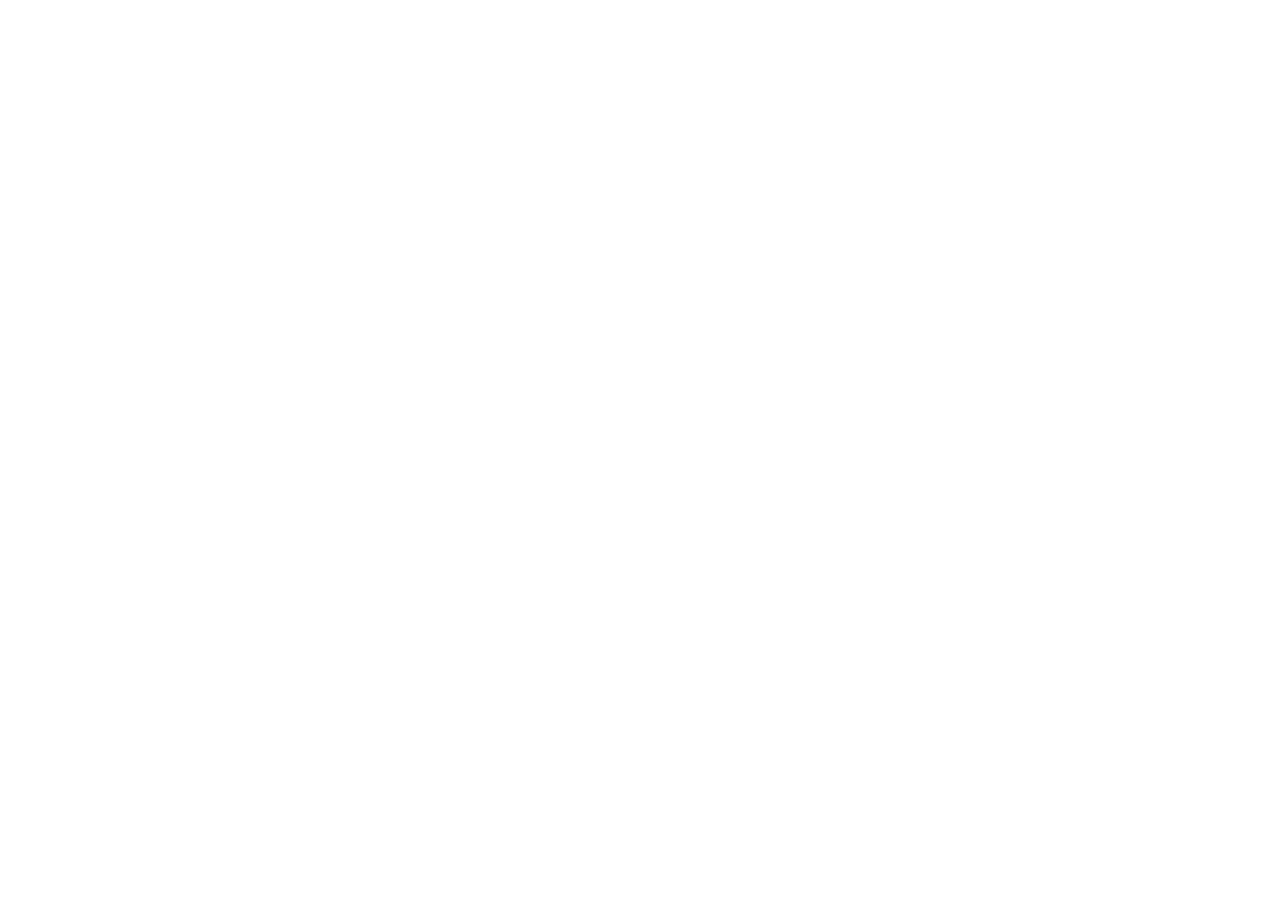
==== index.html @ 423ead97 "Criei a pagina principal" ====
<!DOCTYPE html>
<html lang="pt-br">
<head>
    <meta charset="UTF-8">
    <meta name="viewport" content="width=device-width, initial-scale=1.0">
    <title>Projeto Redes Sociais</title>
    <link rel="shortcut icon" href="favicon.ico" type="image/x-icon">
</head>
<body>
    
</body>
</html>
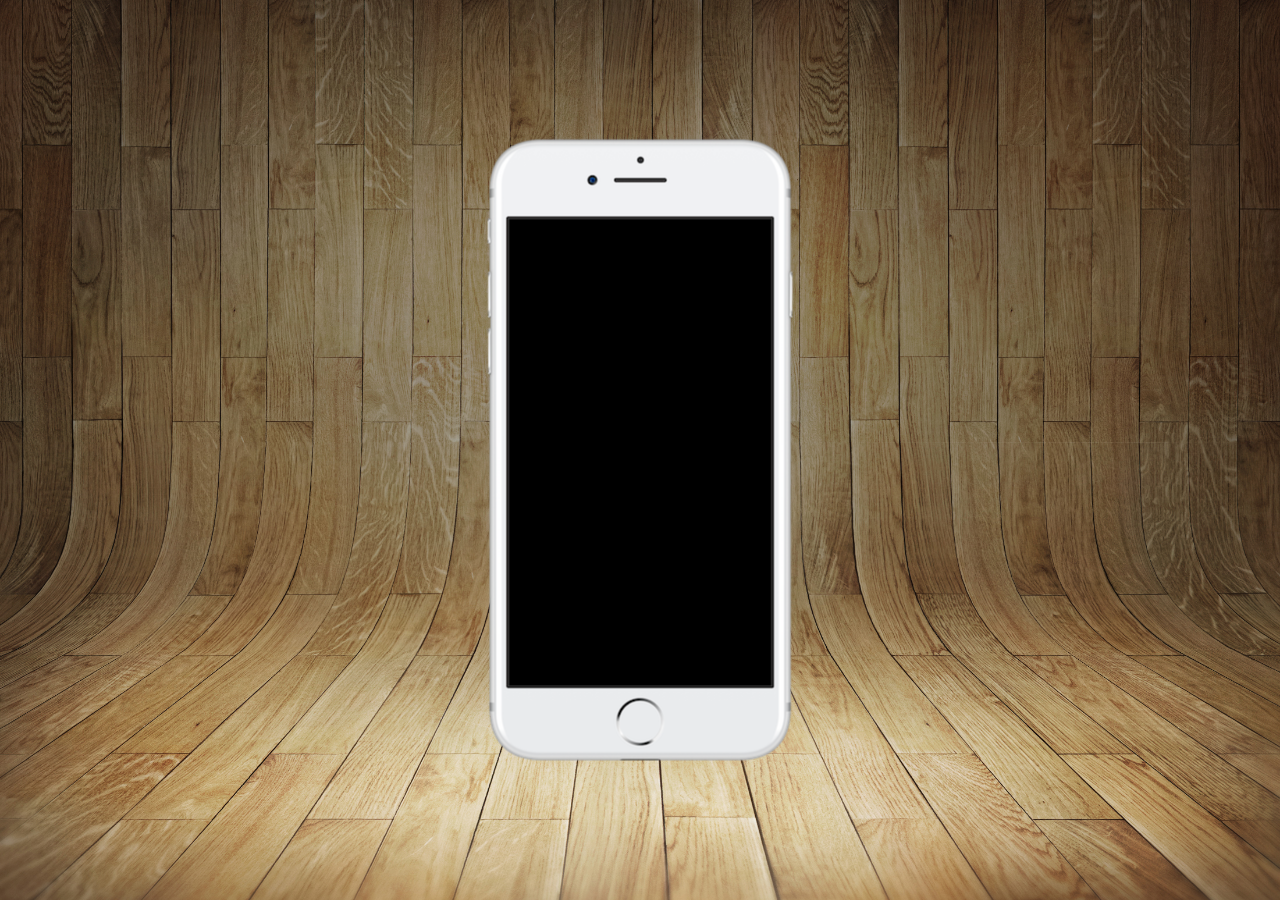
==== commit 1e6506fe: "Posicionamento das imagens de fundo" ====
--- a/index.html
+++ b/index.html
@@ -5,8 +5,16 @@
     <meta name="viewport" content="width=device-width, initial-scale=1.0">
     <title>Projeto Redes Sociais</title>
     <link rel="shortcut icon" href="favicon.ico" type="image/x-icon">
+    <link rel="stylesheet" href="estilos/style.css">
 </head>
 <body>
-    
+    <main>
+        <section id="telefone">
+
+        </section>
+        <section id="redes-sociais">
+
+        </section>
+    </main>
 </body>
 </html>--- a/estilos/style.css
+++ b/estilos/style.css
@@ -0,0 +1,34 @@
+@charset "UTF-8"; 
+
+*{
+    margin: 0px;
+    padding: 0px;
+    font-family: Arial, Helvetica, sans-serif;
+}
+
+
+body{
+    height: 100vh;
+    width: 100vw;
+    background-color: black;
+    background-image: url('../imagens/fundo-madeira.jpg');
+    background-repeat: no-repeat;
+    background-position: top center;
+    background-size: cover;
+    background-attachment: fixed;
+}
+
+main{
+    height: 100vh;
+    position: relative;
+}
+
+section#telefone{
+    position: absolute;
+    top: 50%;
+    left: 50%;
+    transform: translate(-50%, -50%);
+    height: 627px;
+    width: 311px;
+    background: url('../imagens/frame-iphone.png') no-repeat;
+}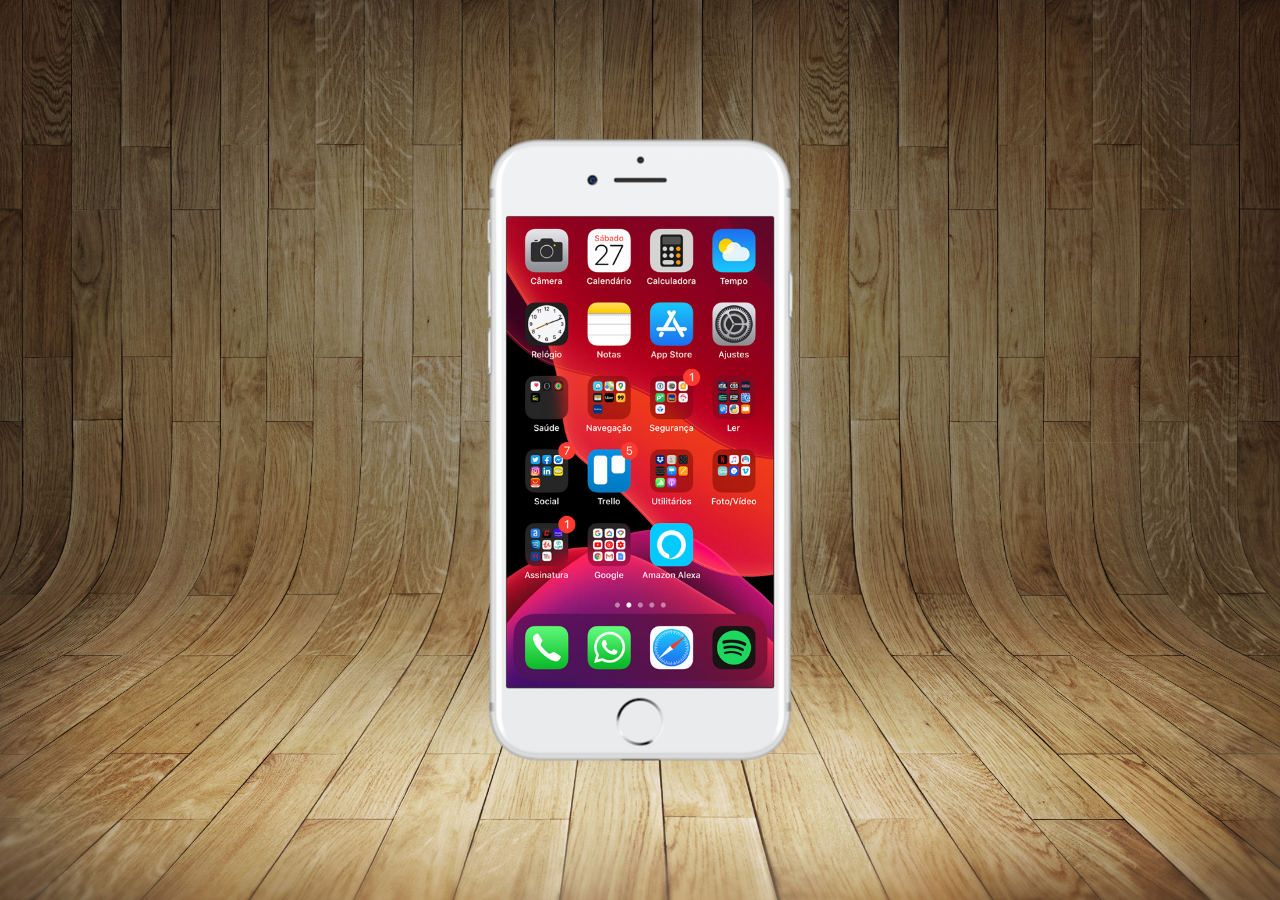
==== commit 2947237d: "tela de home" ====
--- a/index.html
+++ b/index.html
@@ -10,7 +10,7 @@
 <body>
     <main>
         <section id="telefone">
-
+            <iframe src="home.html" name="tela" id="tela" frameborder="0"></iframe>
         </section>
         <section id="redes-sociais">
 
--- a/estilos/style.css
+++ b/estilos/style.css
@@ -31,4 +31,12 @@
     height: 627px;
     width: 311px;
     background: url('../imagens/frame-iphone.png') no-repeat;
+}
+
+iframe#tela{
+    position: relative;
+    top: 80px;
+    left: 22px;
+    height: 471px;
+    width: 267px;
 }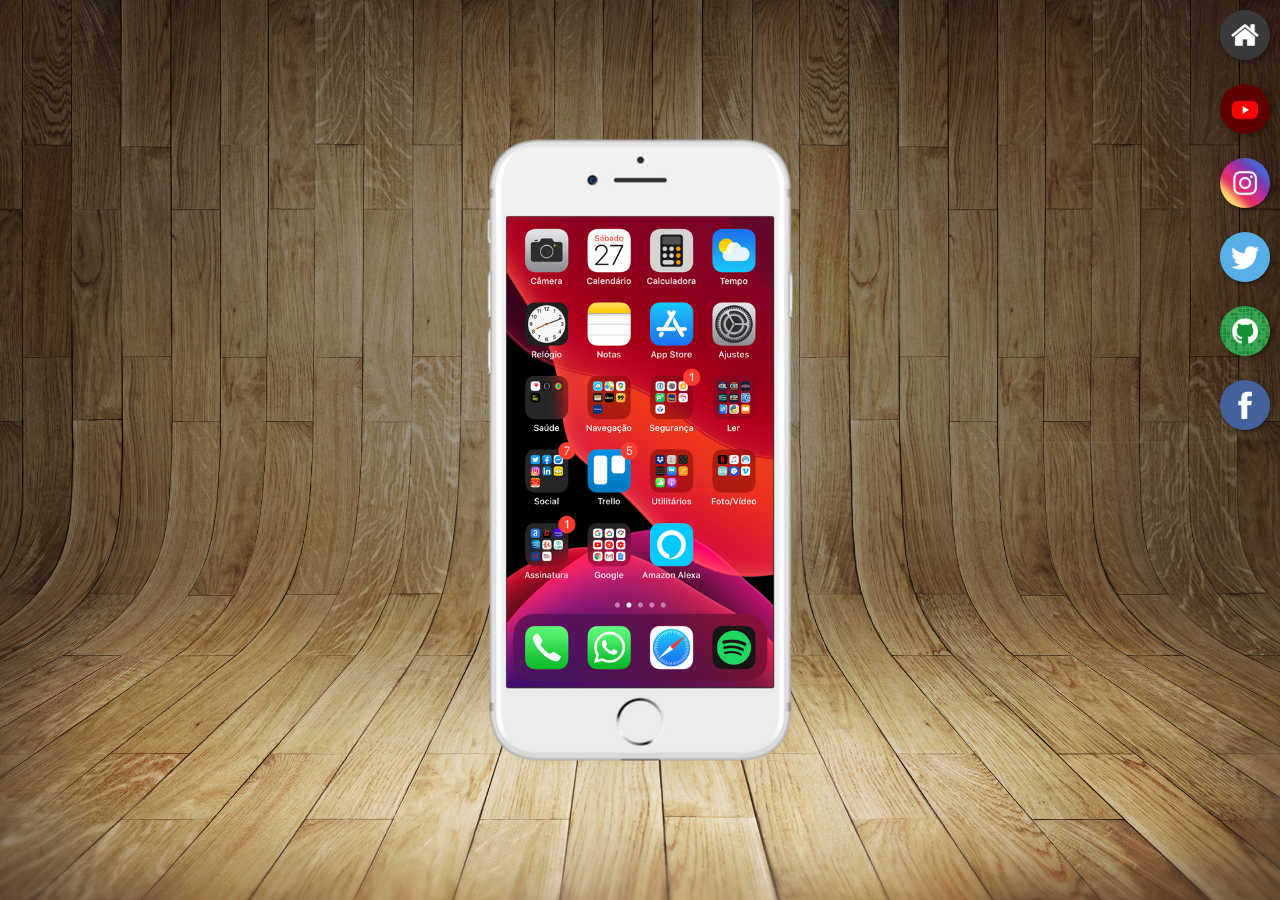
==== commit f935b1d0: "criei botões na lateral" ====
--- a/index.html
+++ b/index.html
@@ -13,7 +13,12 @@
             <iframe src="home.html" name="tela" id="tela" frameborder="0"></iframe>
         </section>
         <section id="redes-sociais">
-
+            <a href="#"><img src="imagens/logo-home.jpg" alt="Home"></a><br>
+            <a href="#"><img src="imagens/logo-youtube.jpg" alt="Youtube"></a><br>
+            <a href="#"><img src="imagens/logo-instagram.jpg" alt="Instagram"></a><br>
+            <a href="#"><img src="imagens/logo-twitter.jpg" alt="Twitter"></a><br>
+            <a href="#"><img src="imagens/logo-github.jpg" alt="GitHub"></a><br>
+            <a href="#"><img src="imagens/logo-facebook.jpg" alt="Facebook"></a>
         </section>
     </main>
 </body>
--- a/estilos/style.css
+++ b/estilos/style.css
@@ -39,4 +39,24 @@
     left: 22px;
     height: 471px;
     width: 267px;
+}
+
+section#redes-sociais{
+    text-align: right;
+}
+
+section#redes-sociais img{
+    width: 50px;
+    margin: 10px;
+    border-radius: 50%;
+    box-sizing: border-box;
+    box-shadow: 2px 2px 5px rgba(0, 0, 0, 0.397);
+
+}
+
+section#redes-sociais img:hover{
+    border: 1px solid white;
+    transform: translate(-3px, -3px);
+    box-shadow: 5px 5px 10px rgba(0, 0, 0, 0.623);
+    transition: .3s;
 }